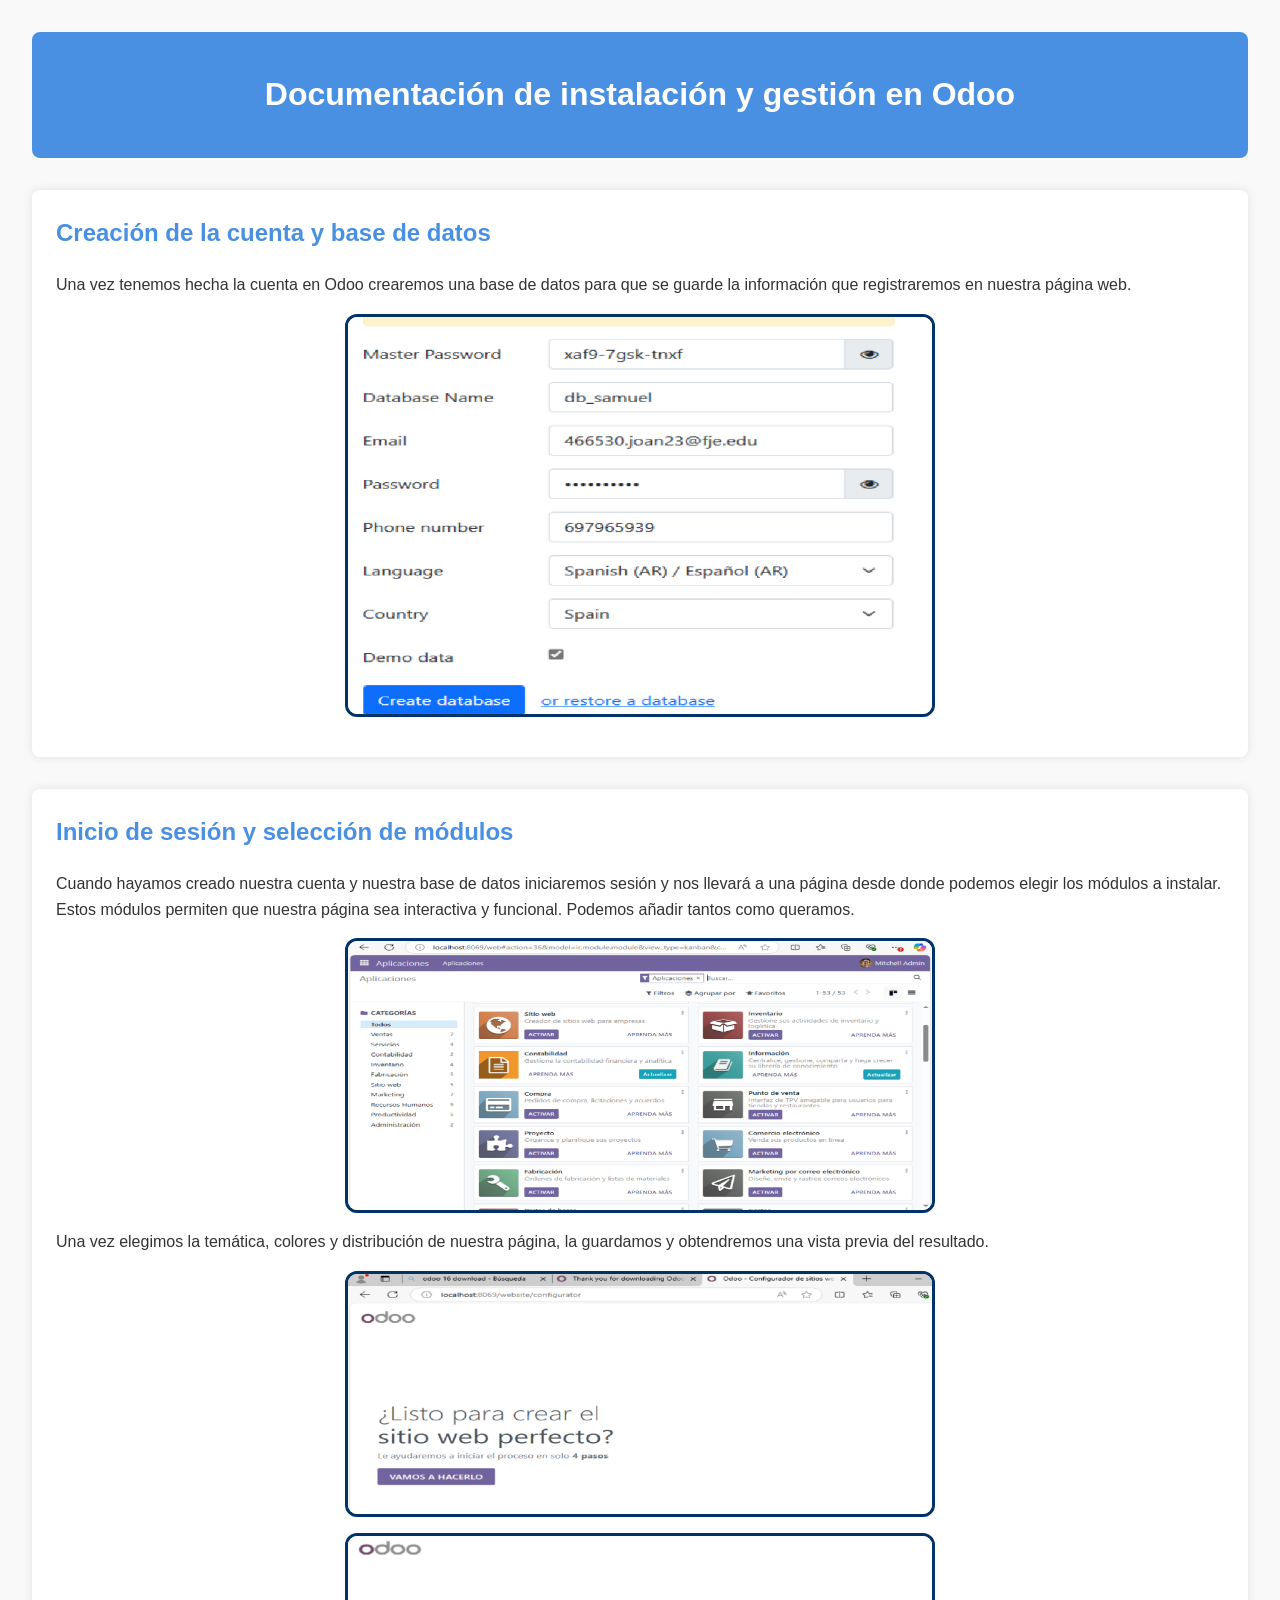
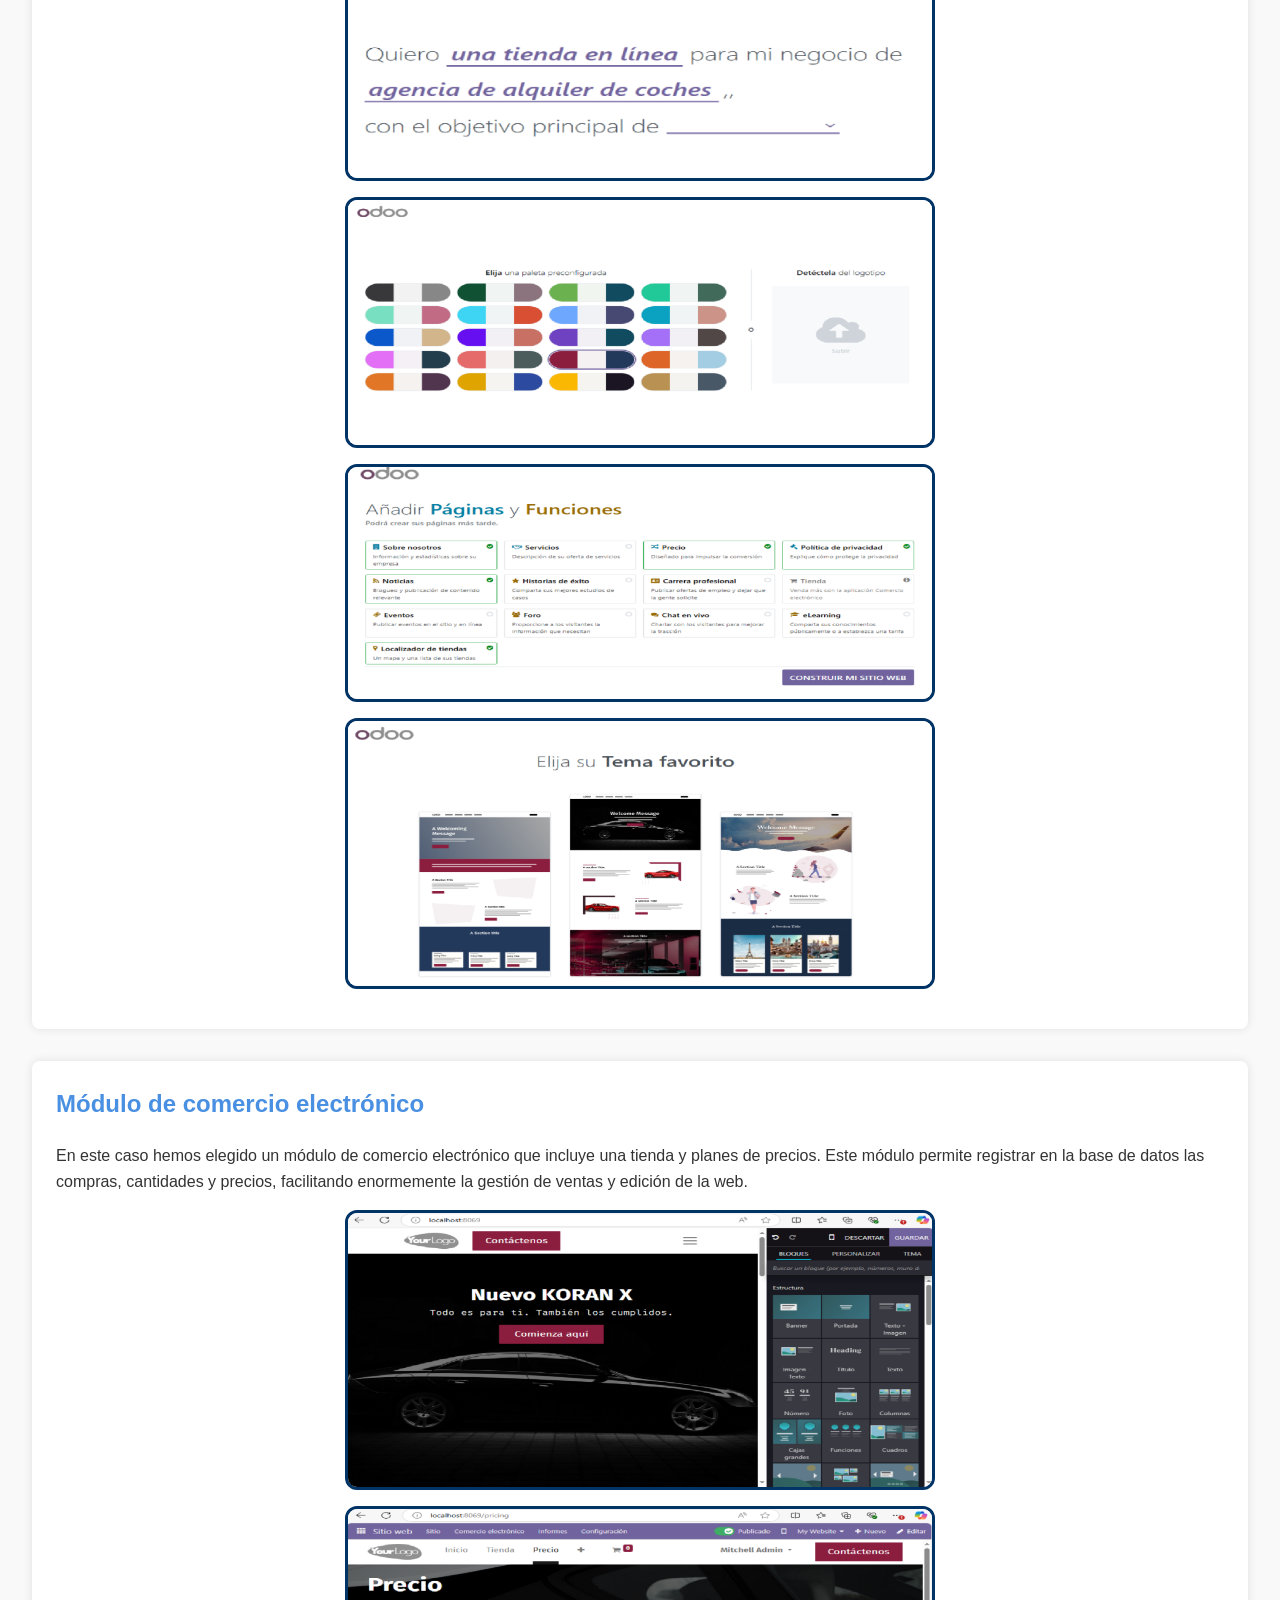
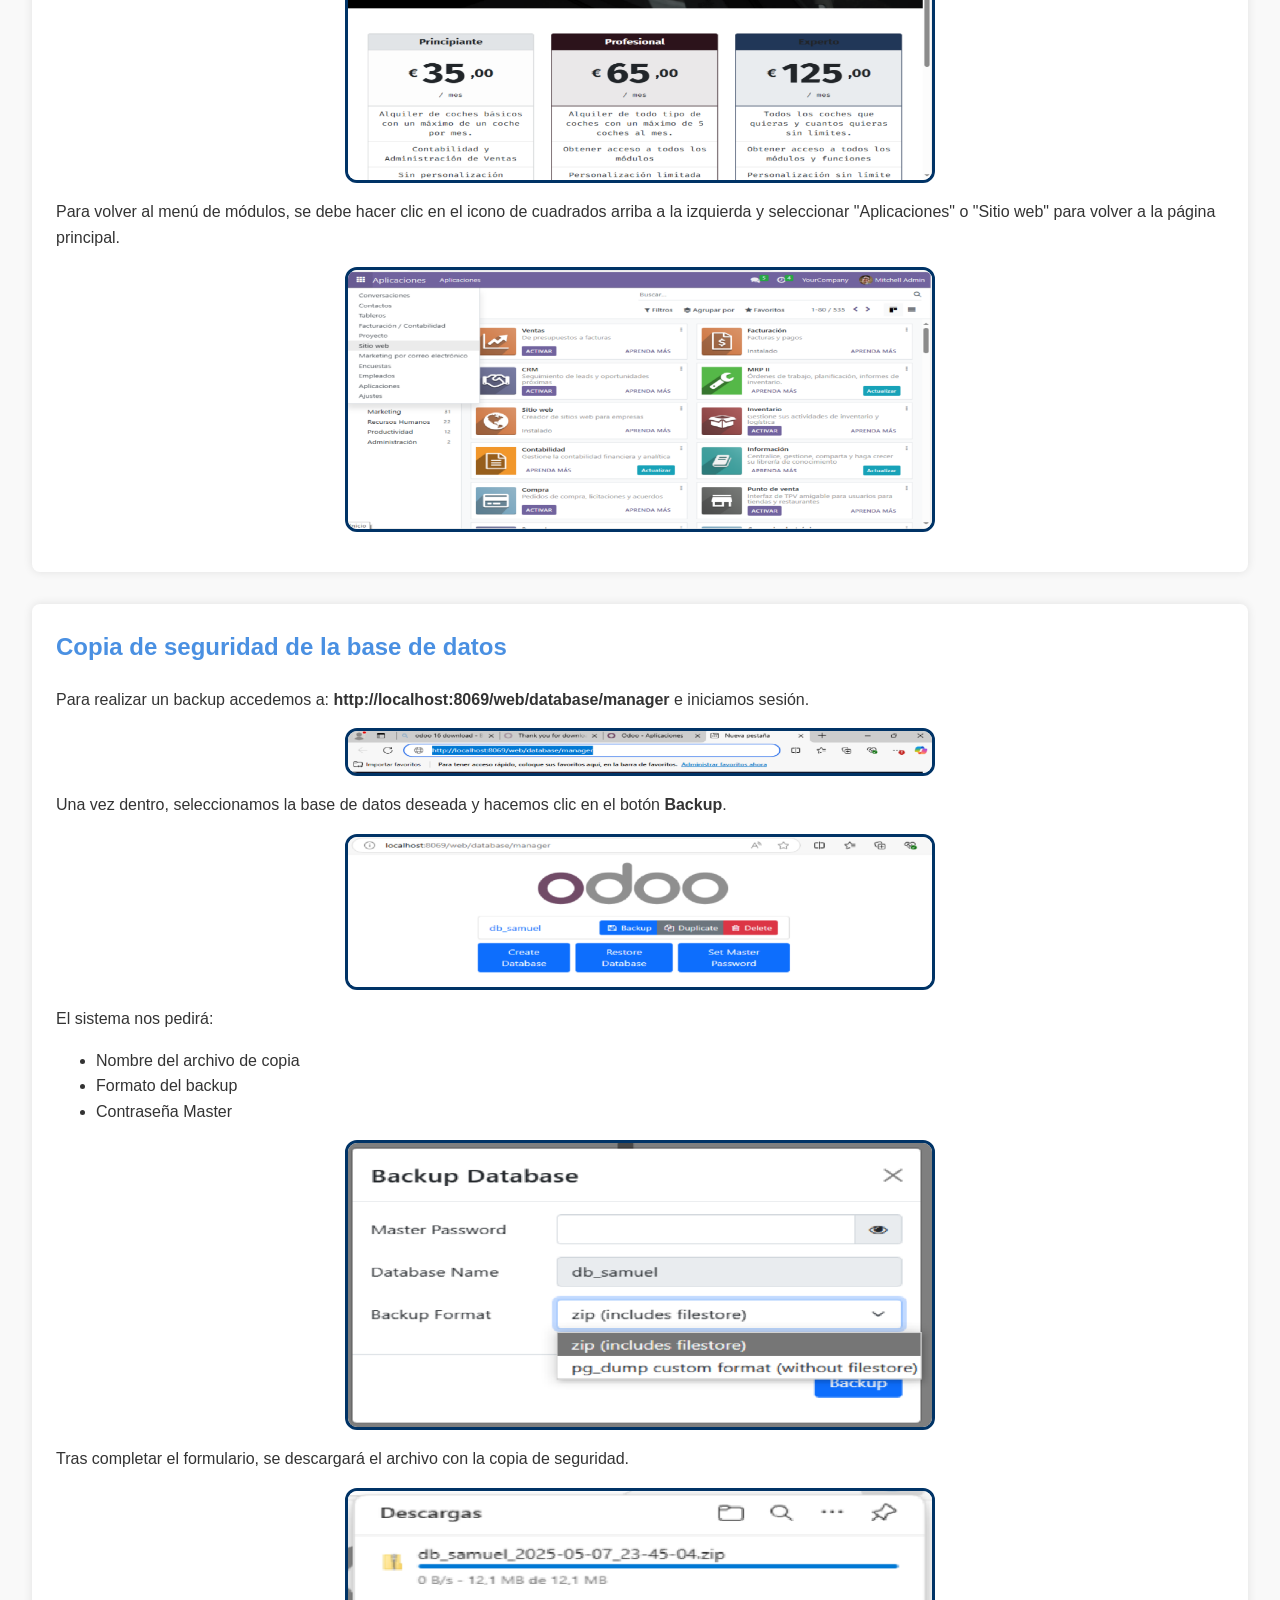
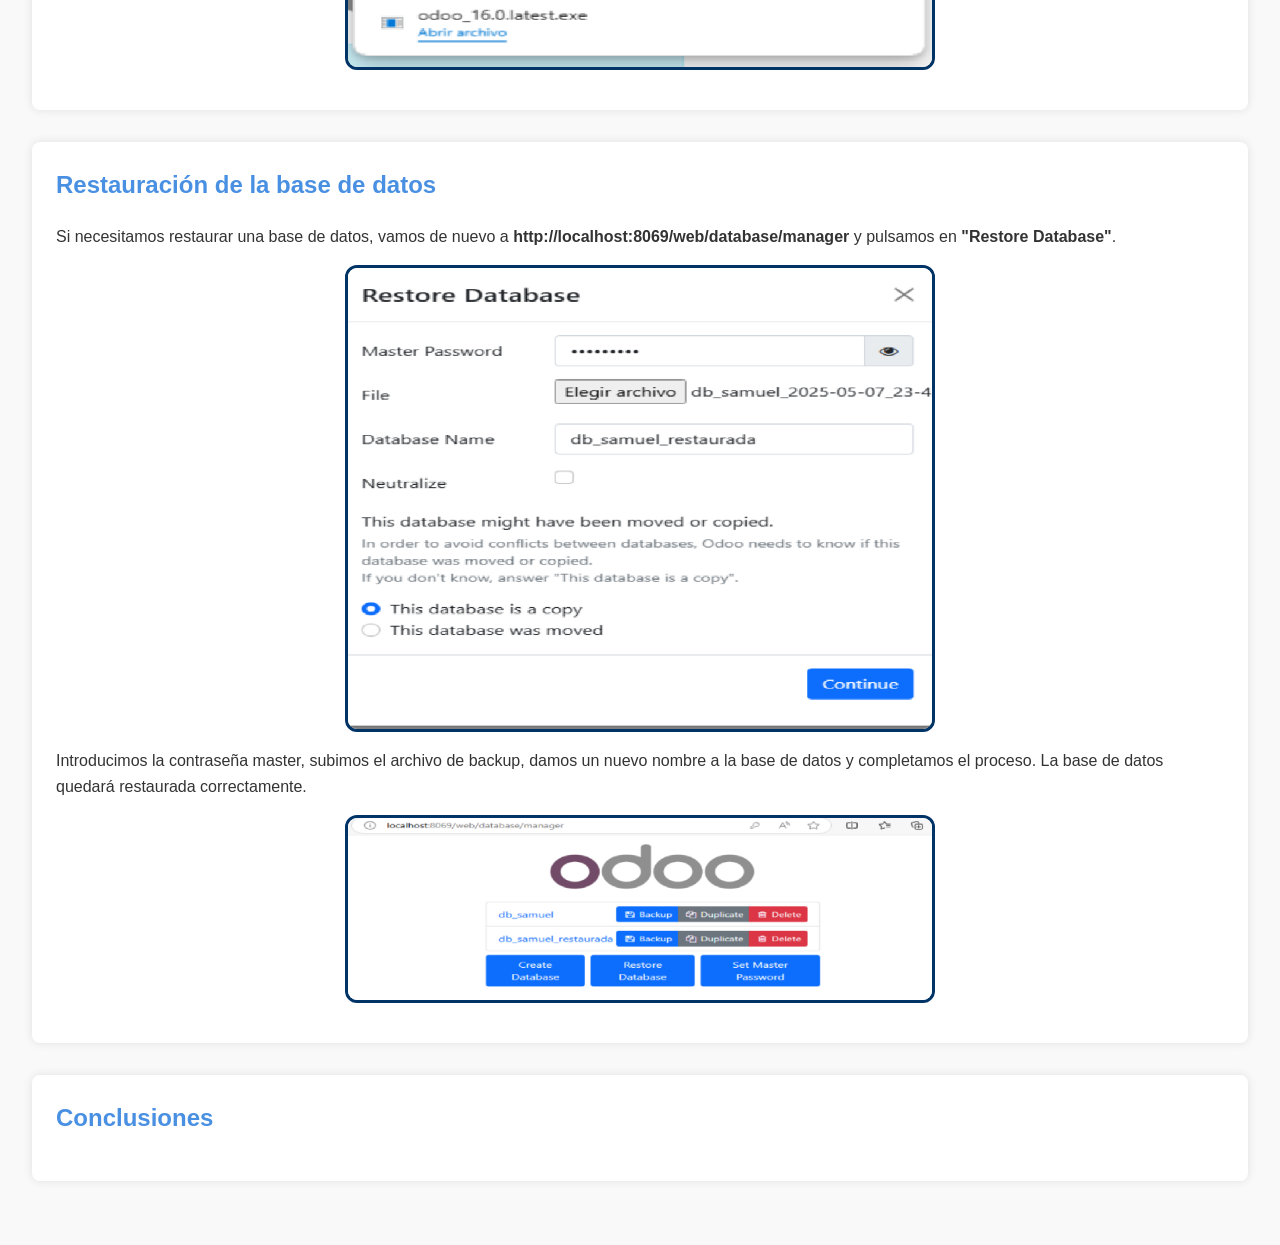
==== index.html @ db7dad61 "bien estructurado" ====
<!DOCTYPE html>
<html lang="es">
<head>
  <meta charset="UTF-8">
  <meta name="viewport" content="width=device-width, initial-scale=1.0">
  <title>Documentación Odoo</title>
  <link rel="stylesheet" href="./css/style.css">
</head>
<body>

  <header>
    <h1>Documentación de instalación y gestión en Odoo</h1>
  </header>

  <section>
    <h2>Creación de la cuenta y base de datos</h2>
    <p>
      Una vez tenemos hecha la cuenta en Odoo crearemos una base de datos para que se guarde la información que registraremos en nuestra página web.
    </p>    
    <img src="./img/creacionBBDD.png" alt="Creación de la Base de Datos">
  </section>

  <section>
    <h2>Inicio de sesión y selección de módulos</h2>
    <p>
      Cuando hayamos creado nuestra cuenta y nuestra base de datos iniciaremos sesión y nos llevará a una página desde donde podemos elegir los módulos a instalar. Estos módulos permiten que nuestra página sea interactiva y funcional. Podemos añadir tantos como queramos.
      <img src="./img/modulos.png" alt="Modulos">
    </p>    
    <p>
      Una vez elegimos la temática, colores y distribución de nuestra página, la guardamos y obtendremos una vista previa del resultado. 
    </p>
    <img src="./img/1creacion.png" alt="Temática">    <img src="./img/2creacion.png" alt="Temática">    <img src="./img/3creacion.png" alt="Temática">    <img src="./img/4creacion.png" alt="Temática">    <img src="./img/5creacion.png" alt="Temática">
  </section>

  <section>
    <h2>Módulo de comercio electrónico</h2>
    <p>
      En este caso hemos elegido un módulo de comercio electrónico que incluye una tienda y planes de precios. Este módulo permite registrar en la base de datos las compras, cantidades y precios, facilitando enormemente la gestión de ventas y edición de la web.
    </p>
    <img src="./img/modulo1.png" alt="Modulo">    <img src="./img/modulo2.png" alt="Modulo">
    <p>
      Para volver al menú de módulos, se debe hacer clic en el icono de cuadrados arriba a la izquierda y seleccionar "Aplicaciones" o "Sitio web" para volver a la página principal.
    </p>
    <img src="./img/menu.png" alt="Menú">

  </section>

  <section>
    <h2>Copia de seguridad de la base de datos</h2>
    <p>
      Para realizar un backup accedemos a: <strong>http://localhost:8069/web/database/manager</strong> e iniciamos sesión.
    </p>
    <img src="./img/URL.png" alt="URL">
    <p>
      Una vez dentro, seleccionamos la base de datos deseada y hacemos clic en el botón <strong>Backup</strong>. 
    </p>
    <img src="./img/backup.png" alt="Back Up">
    <p>
      El sistema nos pedirá:
    </p>
    
    <ul>
      <li>Nombre del archivo de copia</li>
      <li>Formato del backup</li>
      <li>Contraseña Master</li>
    </ul>
    <img src="./img/OpcionesBack.png" alt="Back Up">
    <p>
      Tras completar el formulario, se descargará el archivo con la copia de seguridad.
    </p>
    <img src="./img/descarga.png" alt="Descarga Zip">

  </section>

  <section>
    <h2>Restauración de la base de datos</h2>
    <p>
      Si necesitamos restaurar una base de datos, vamos de nuevo a <strong>http://localhost:8069/web/database/manager</strong> y pulsamos en <strong>"Restore Database"</strong>.
    </p>
    <img src="./img/restaurar.png" alt="Restaurar Base de Datos">
    <p>
      Introducimos la contraseña master, subimos el archivo de backup, damos un nuevo nombre a la base de datos y completamos el proceso. La base de datos quedará restaurada correctamente.
    </p>
    <img src="./img/resturacion.png" alt="Base de Datos Hecha">
  </section>
  <section>
    <h2>Conclusiones</h2>
    <p>
      
    </p>
  </section>
</body>
</html>
---- css/style.css ----
body {
      font-family: Arial, sans-serif;
      margin: 0;
      padding: 2rem;
      line-height: 1.6;
      background-color: #f9f9f9;
      color: #333;
    }

    header {
      background-color: #4A90E2;
      color: white;
      padding: 1rem;
      text-align: center;
      border-radius: 0.5rem;
      margin-bottom: 2rem;
    }

    section {
      background-color: white;
      padding: 1.5rem;
      border-radius: 0.5rem;
      margin-bottom: 2rem;
      box-shadow: 0 0 10px rgba(0,0,0,0.1);
    }

    h2 {
      color: #4A90E2;
      margin-top: 0;
    }

    p {
      margin-bottom: 1rem;
    }
    img {
      max-width: 50%;
      height: auto;
      border-radius: 12px;
      border: 3px solid #003366; /* azul marino */
      display: block;
      margin: 1rem auto;
    }
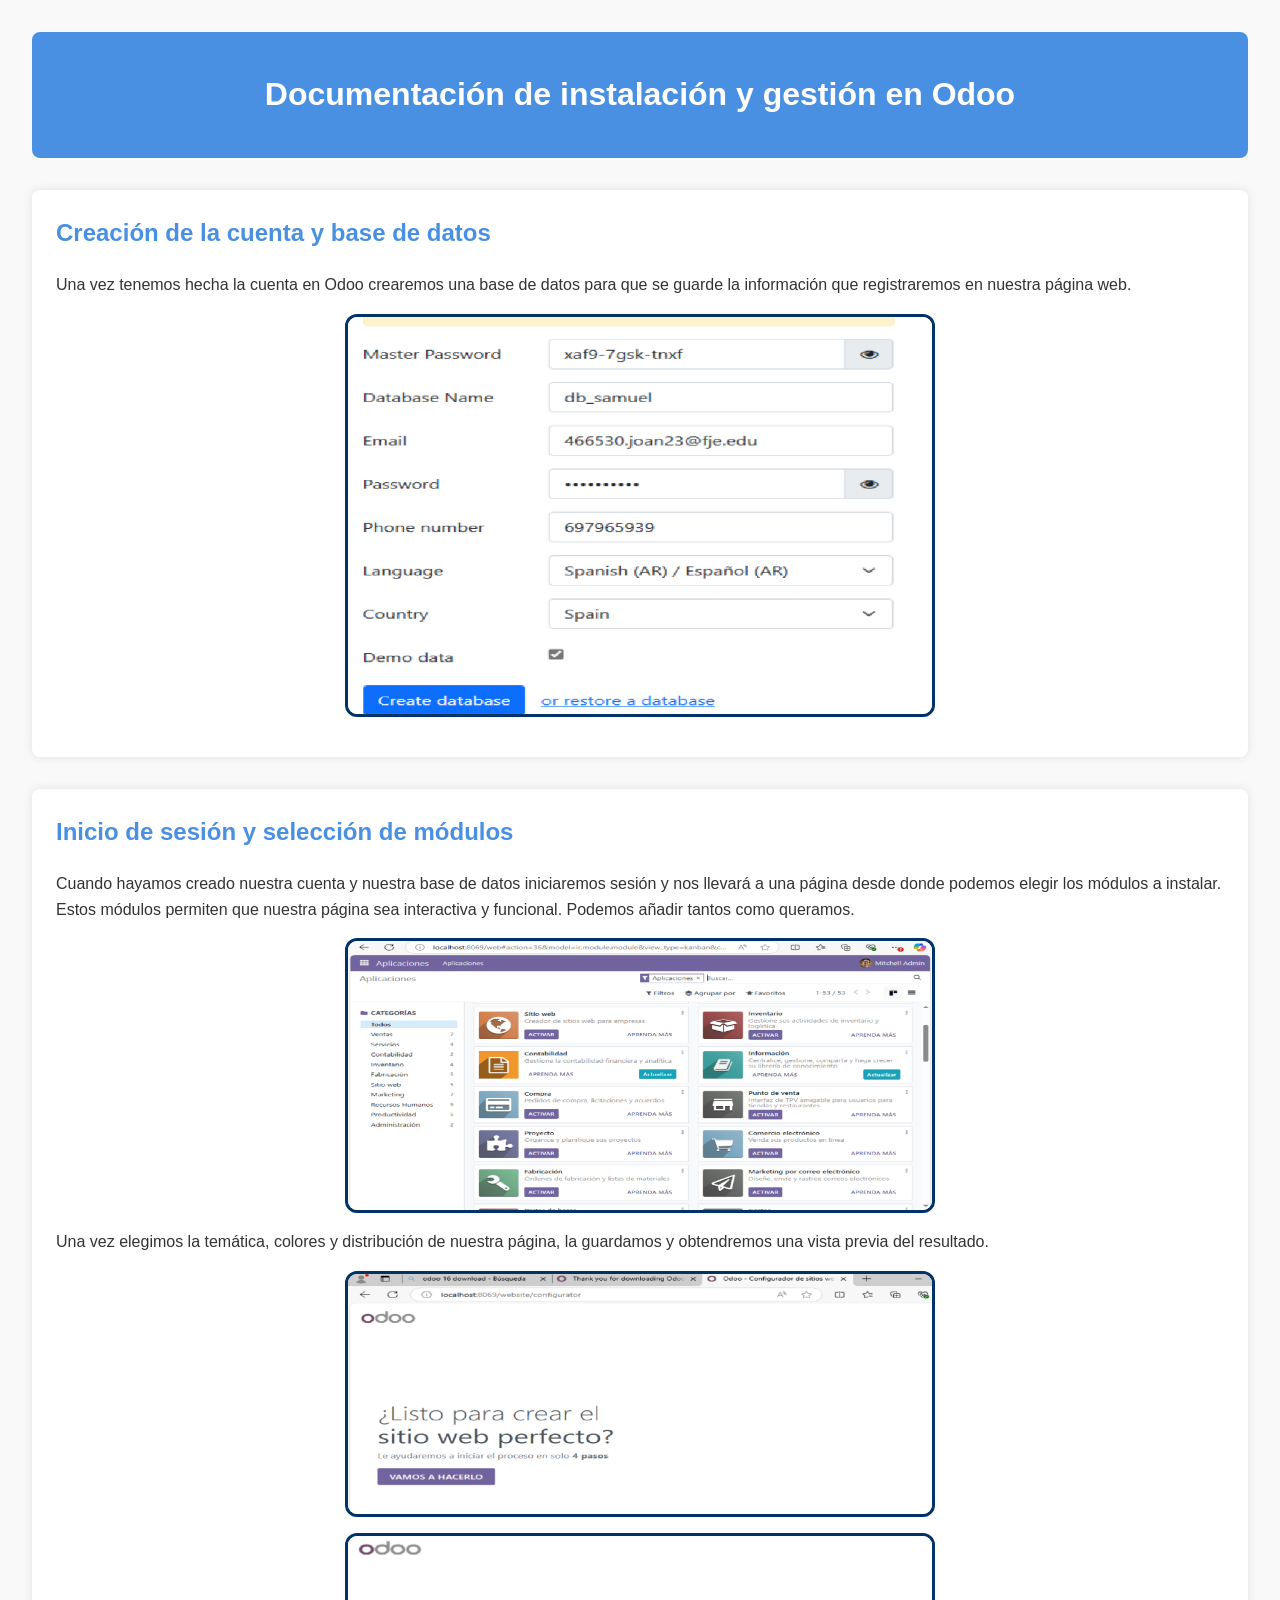
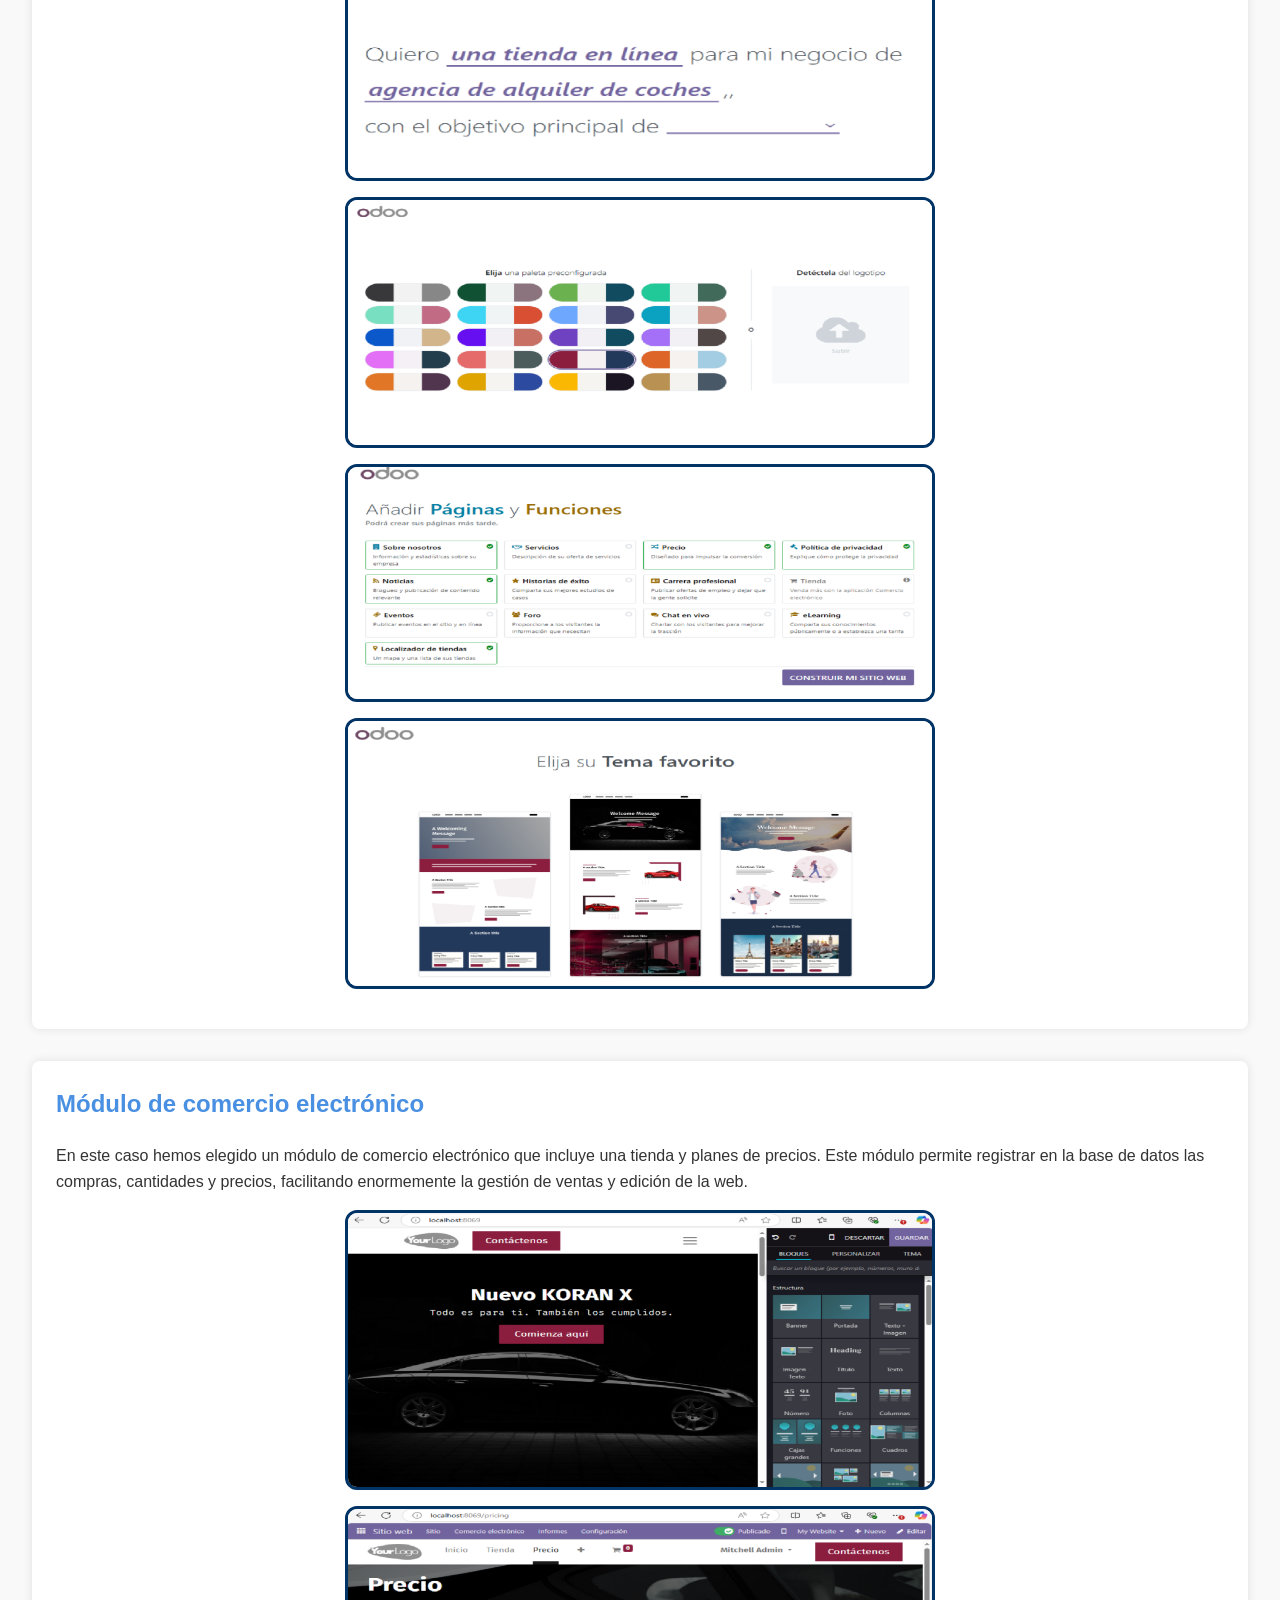
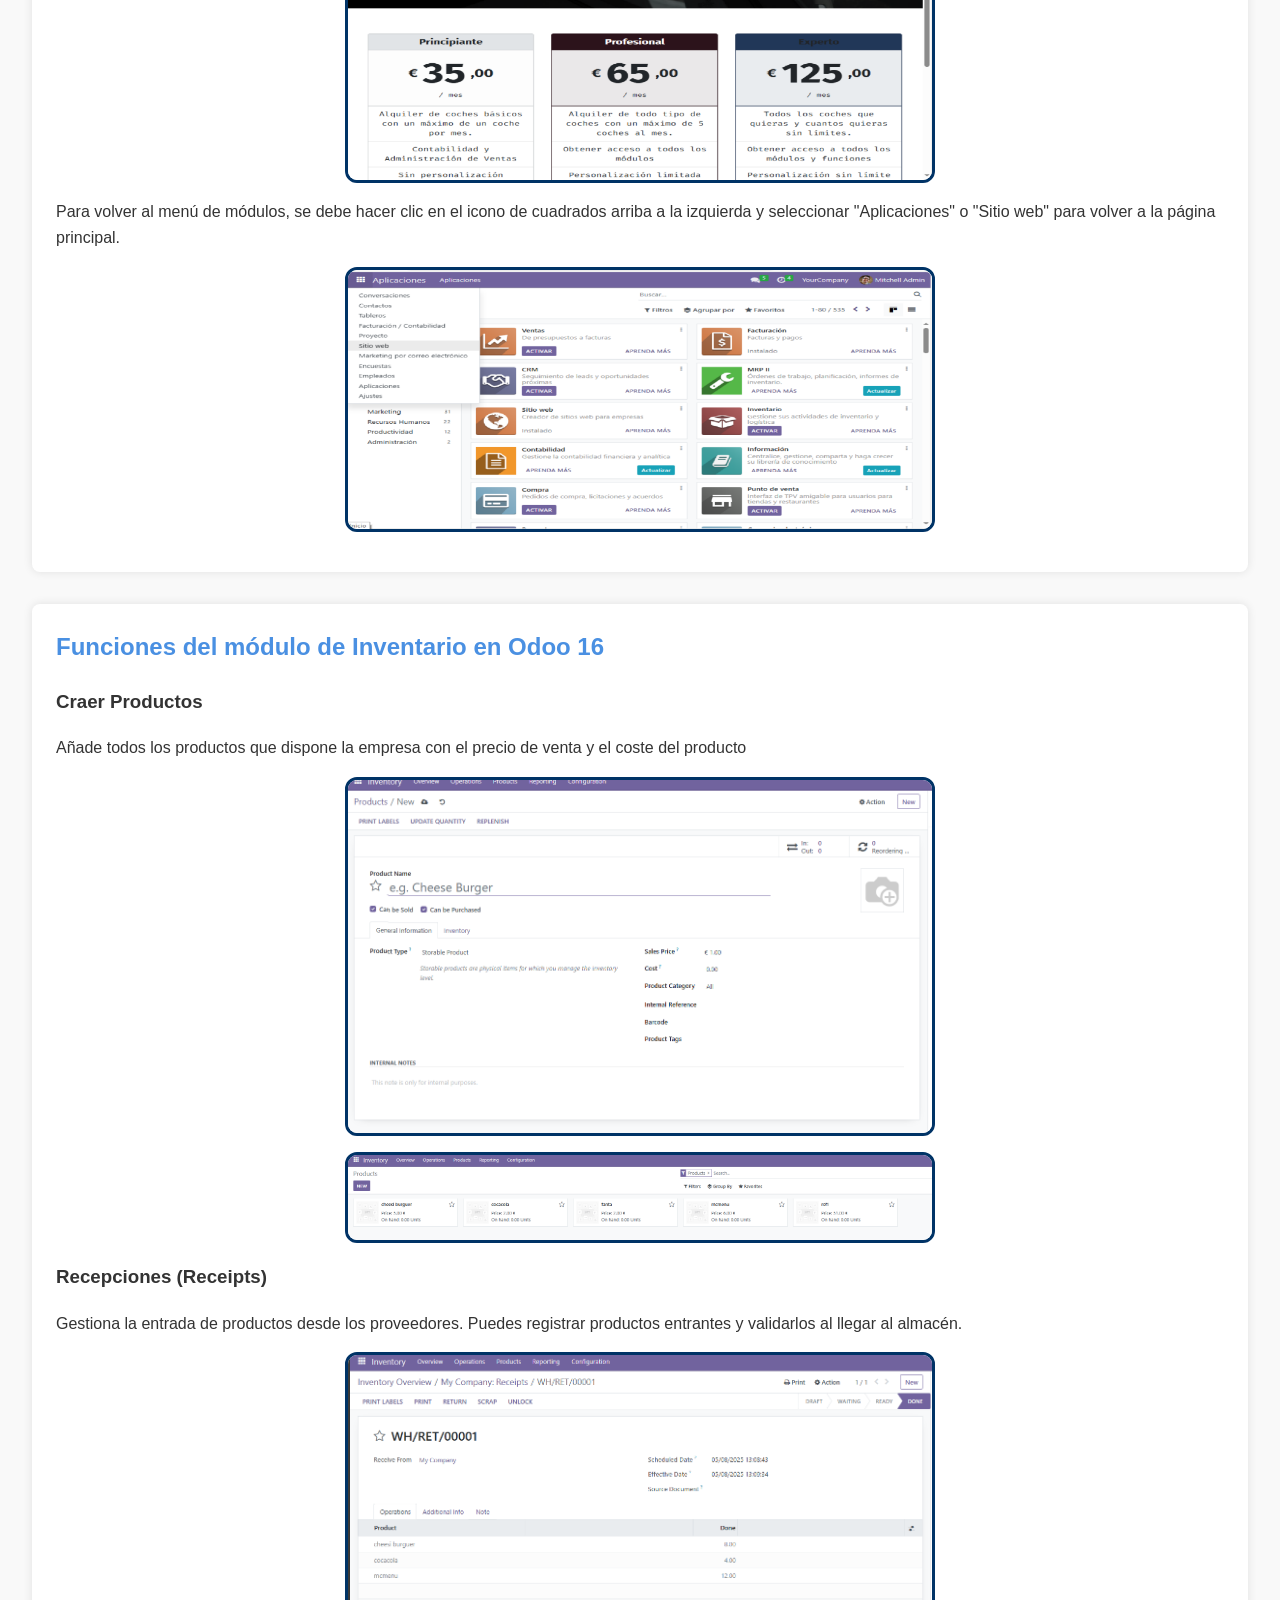
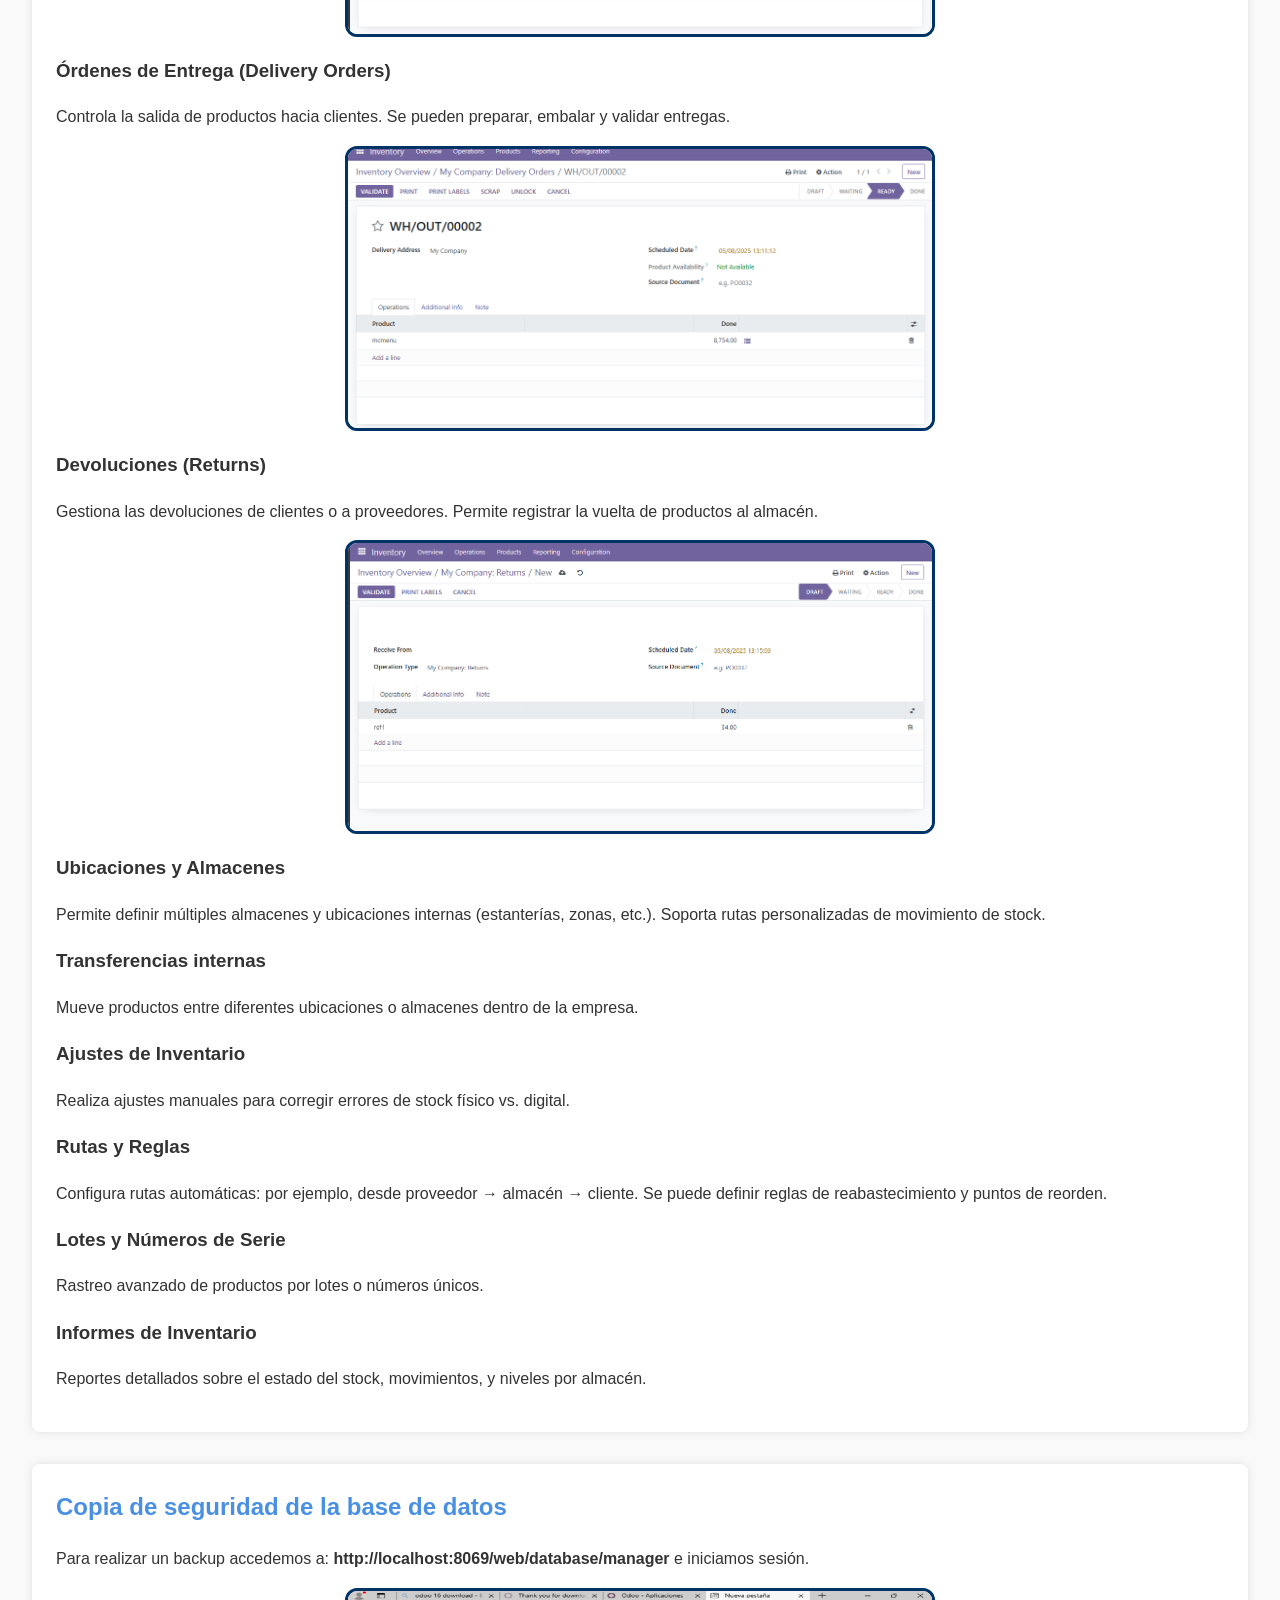
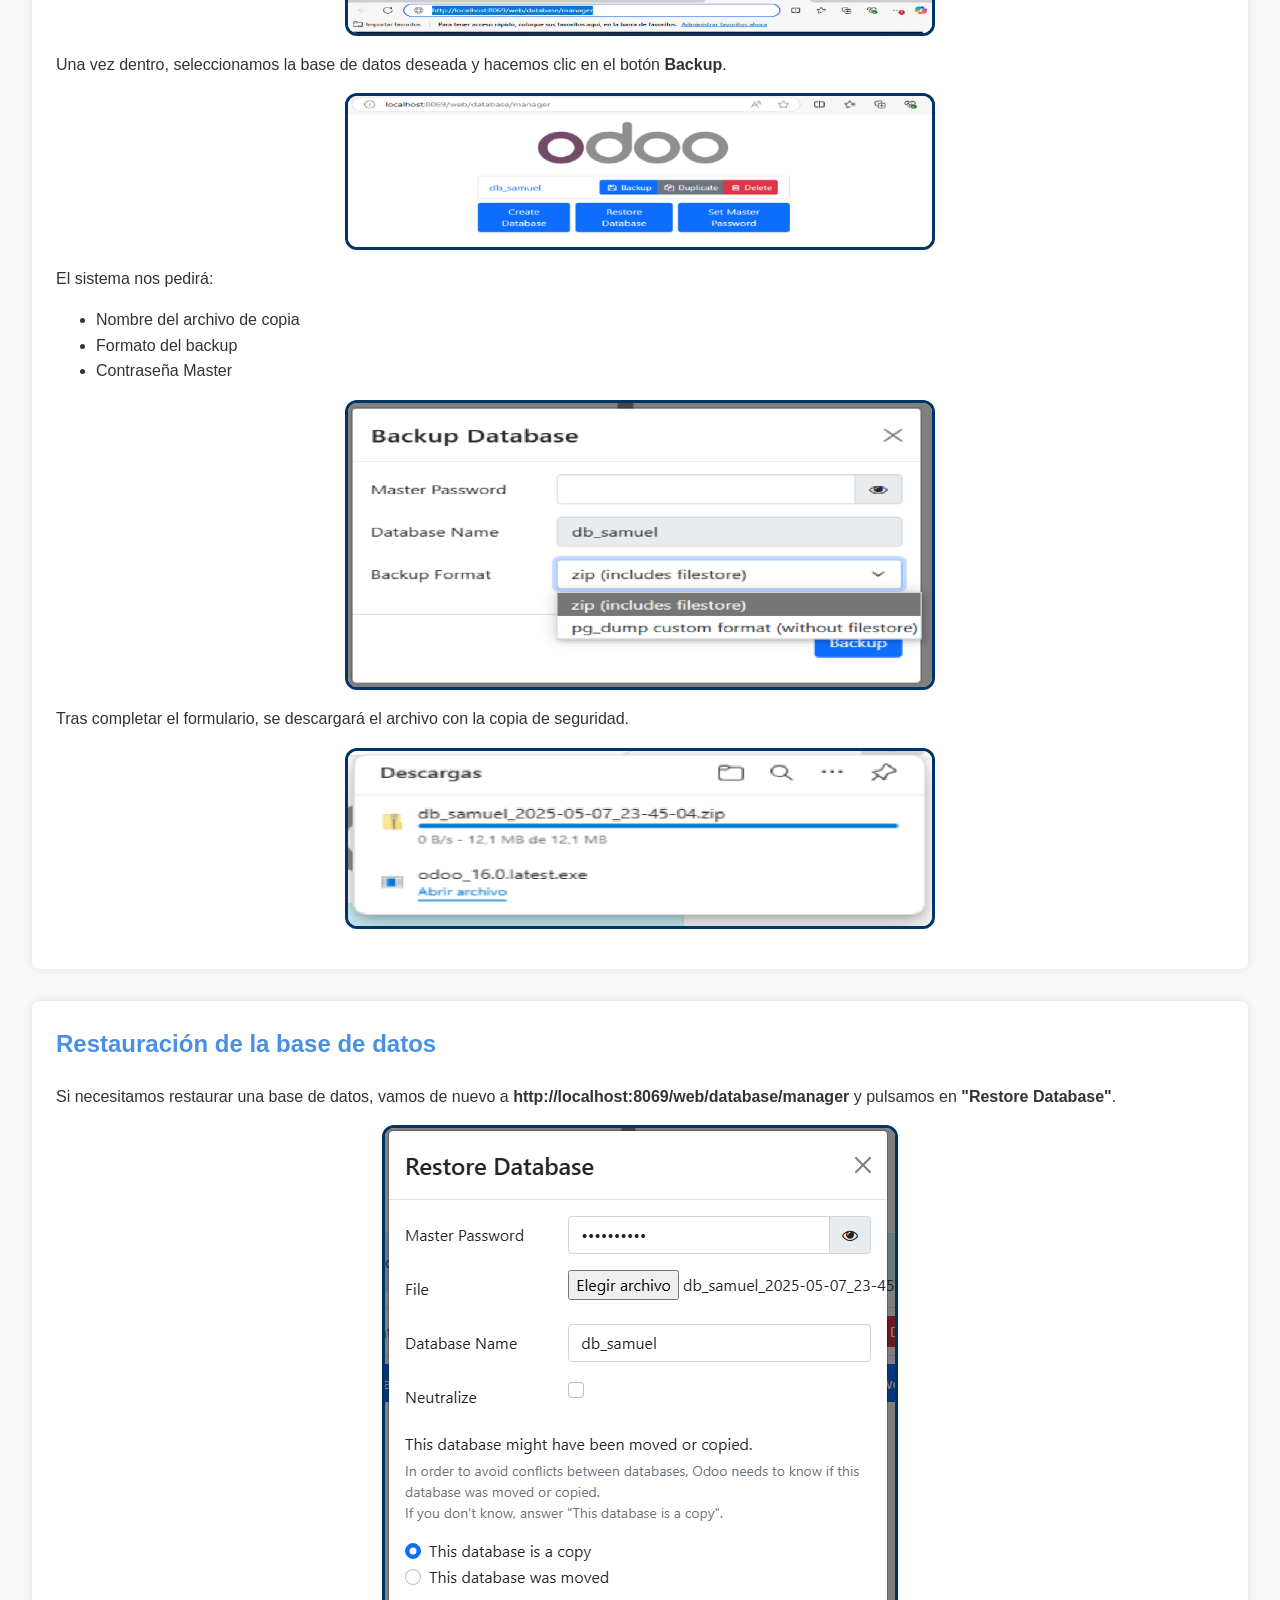
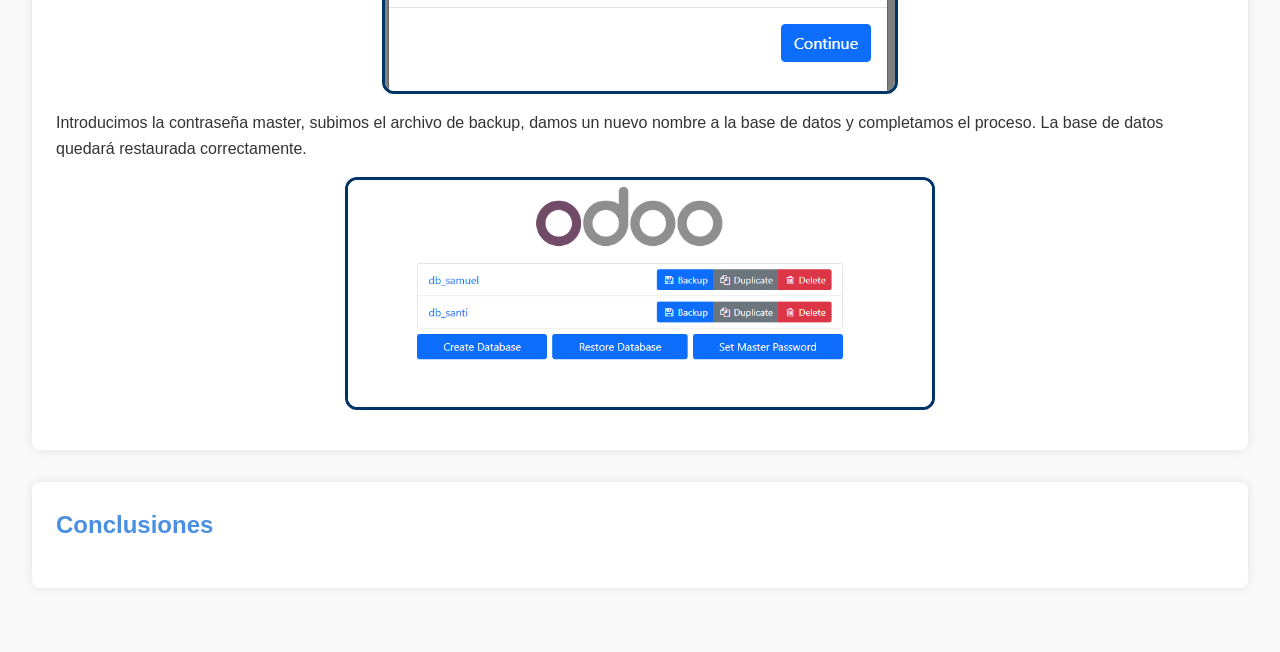
==== commit fbc1a0e9: "partes juntas" ====
--- a/index.html
+++ b/index.html
@@ -47,6 +47,48 @@
   </section>
 
   <section>
+    <h2>Funciones del módulo de Inventario en Odoo 16</h2>
+
+
+    <h3>Craer Productos</h3>
+    <p>Añade todos los productos que dispone la empresa con el precio de venta y el coste del producto</p>
+    <img src="./img/productos crear.png" alt="Recepciones en Odoo">
+    <img src="./img/productos.png" alt="Recepciones en Odoo">
+
+  
+    <h3>Recepciones (Receipts)</h3>
+    <p>Gestiona la entrada de productos desde los proveedores. Puedes registrar productos entrantes y validarlos al llegar al almacén.</p>
+    <img src="./img/receips.png" alt="Recepciones en Odoo">
+
+    <h3>Órdenes de Entrega (Delivery Orders)</h3>
+    <p>Controla la salida de productos hacia clientes. Se pueden preparar, embalar y validar entregas.</p>
+    <img src="./img/delivery orders.png" alt="Órdenes de Entrega en Odoo">
+
+    <h3>Devoluciones (Returns)</h3>
+    <p>Gestiona las devoluciones de clientes o a proveedores. Permite registrar la vuelta de productos al almacén.</p>
+    <img src="./img/returns.png" alt="Devoluciones en Odoo">
+
+    <h3>Ubicaciones y Almacenes</h3>
+    <p>Permite definir múltiples almacenes y ubicaciones internas (estanterías, zonas, etc.). Soporta rutas personalizadas de movimiento de stock.</p>
+
+    <h3>Transferencias internas</h3>
+    <p>Mueve productos entre diferentes ubicaciones o almacenes dentro de la empresa.</p>
+
+    <h3>Ajustes de Inventario</h3>
+    <p>Realiza ajustes manuales para corregir errores de stock físico vs. digital.</p>
+
+    <h3>Rutas y Reglas</h3>
+    <p>Configura rutas automáticas: por ejemplo, desde proveedor → almacén → cliente. Se puede definir reglas de reabastecimiento y puntos de reorden.</p>
+
+    <h3>Lotes y Números de Serie</h3>
+    <p>Rastreo avanzado de productos por lotes o números únicos.</p>
+
+    <h3>Informes de Inventario</h3>
+    <p>Reportes detallados sobre el estado del stock, movimientos, y niveles por almacén.</p>
+  </section>
+
+
+  <section>
     <h2>Copia de seguridad de la base de datos</h2>
     <p>
       Para realizar un backup accedemos a: <strong>http://localhost:8069/web/database/manager</strong> e iniciamos sesión.
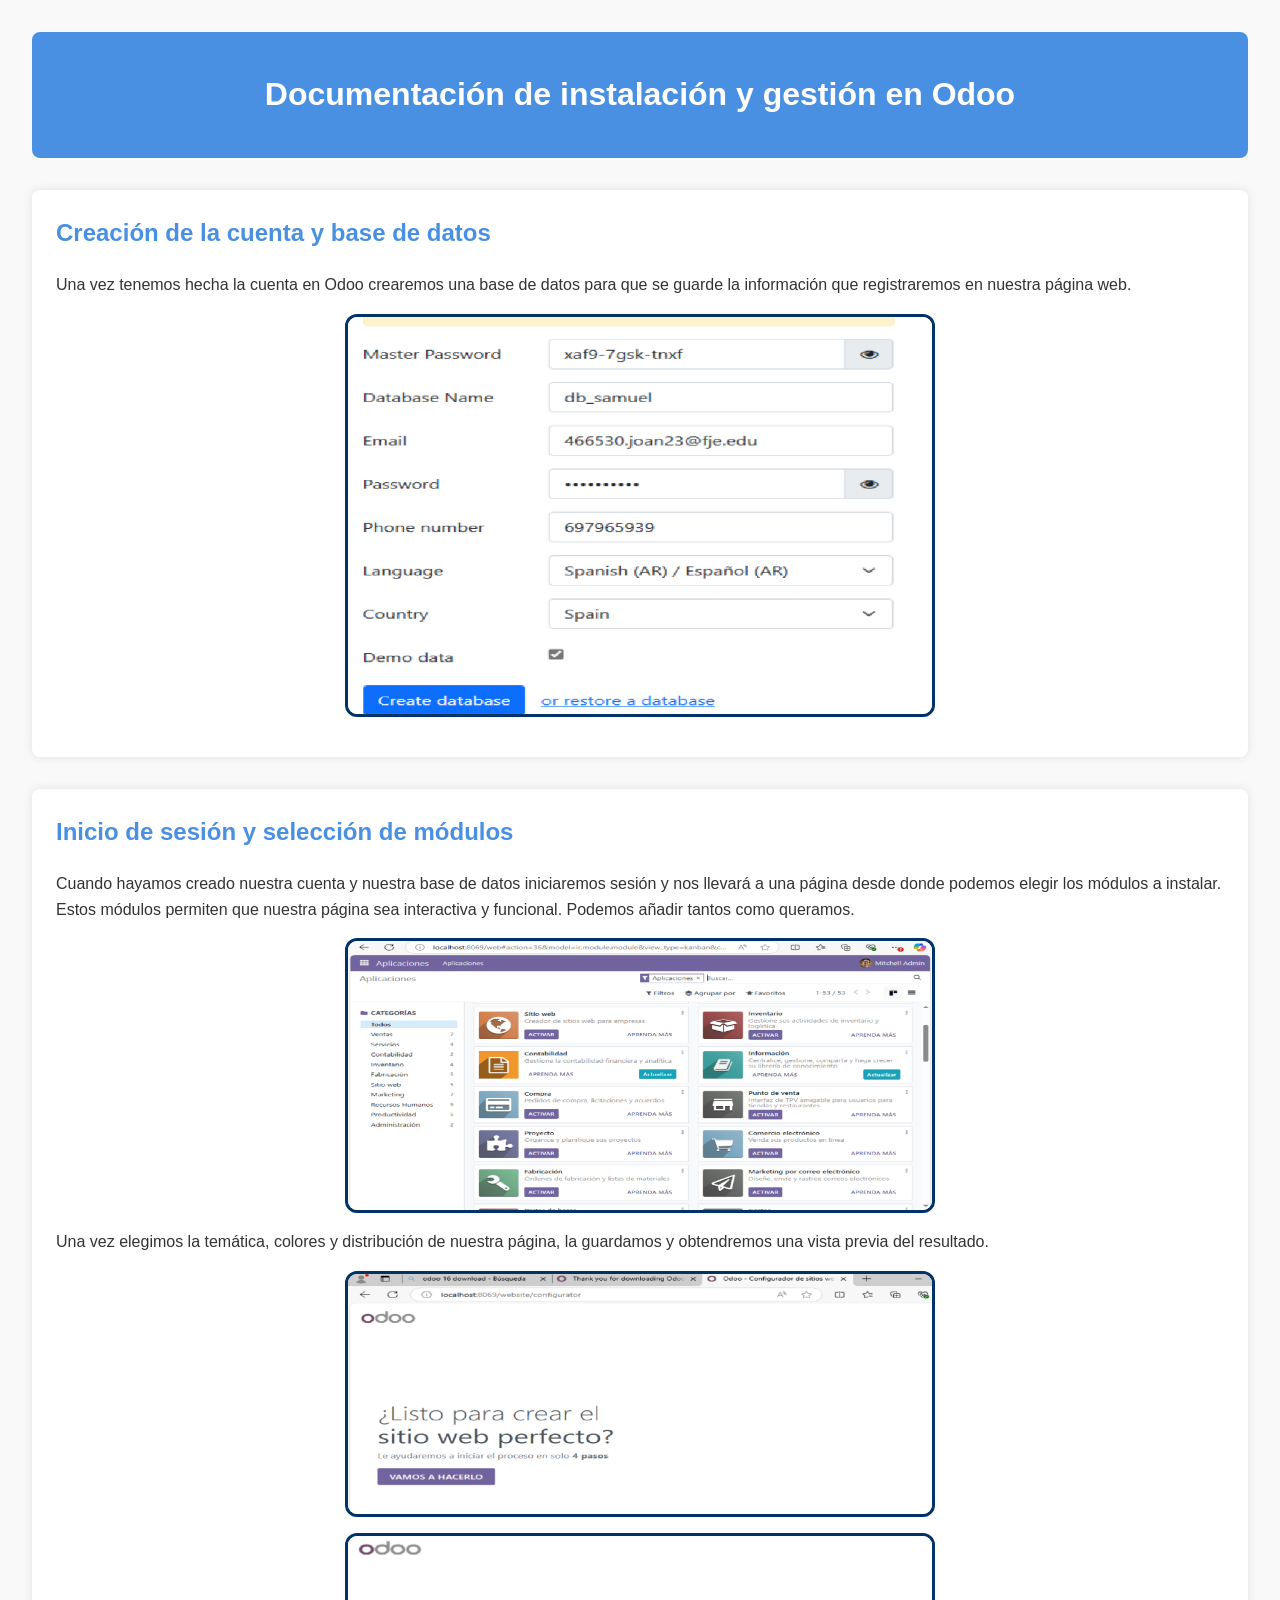
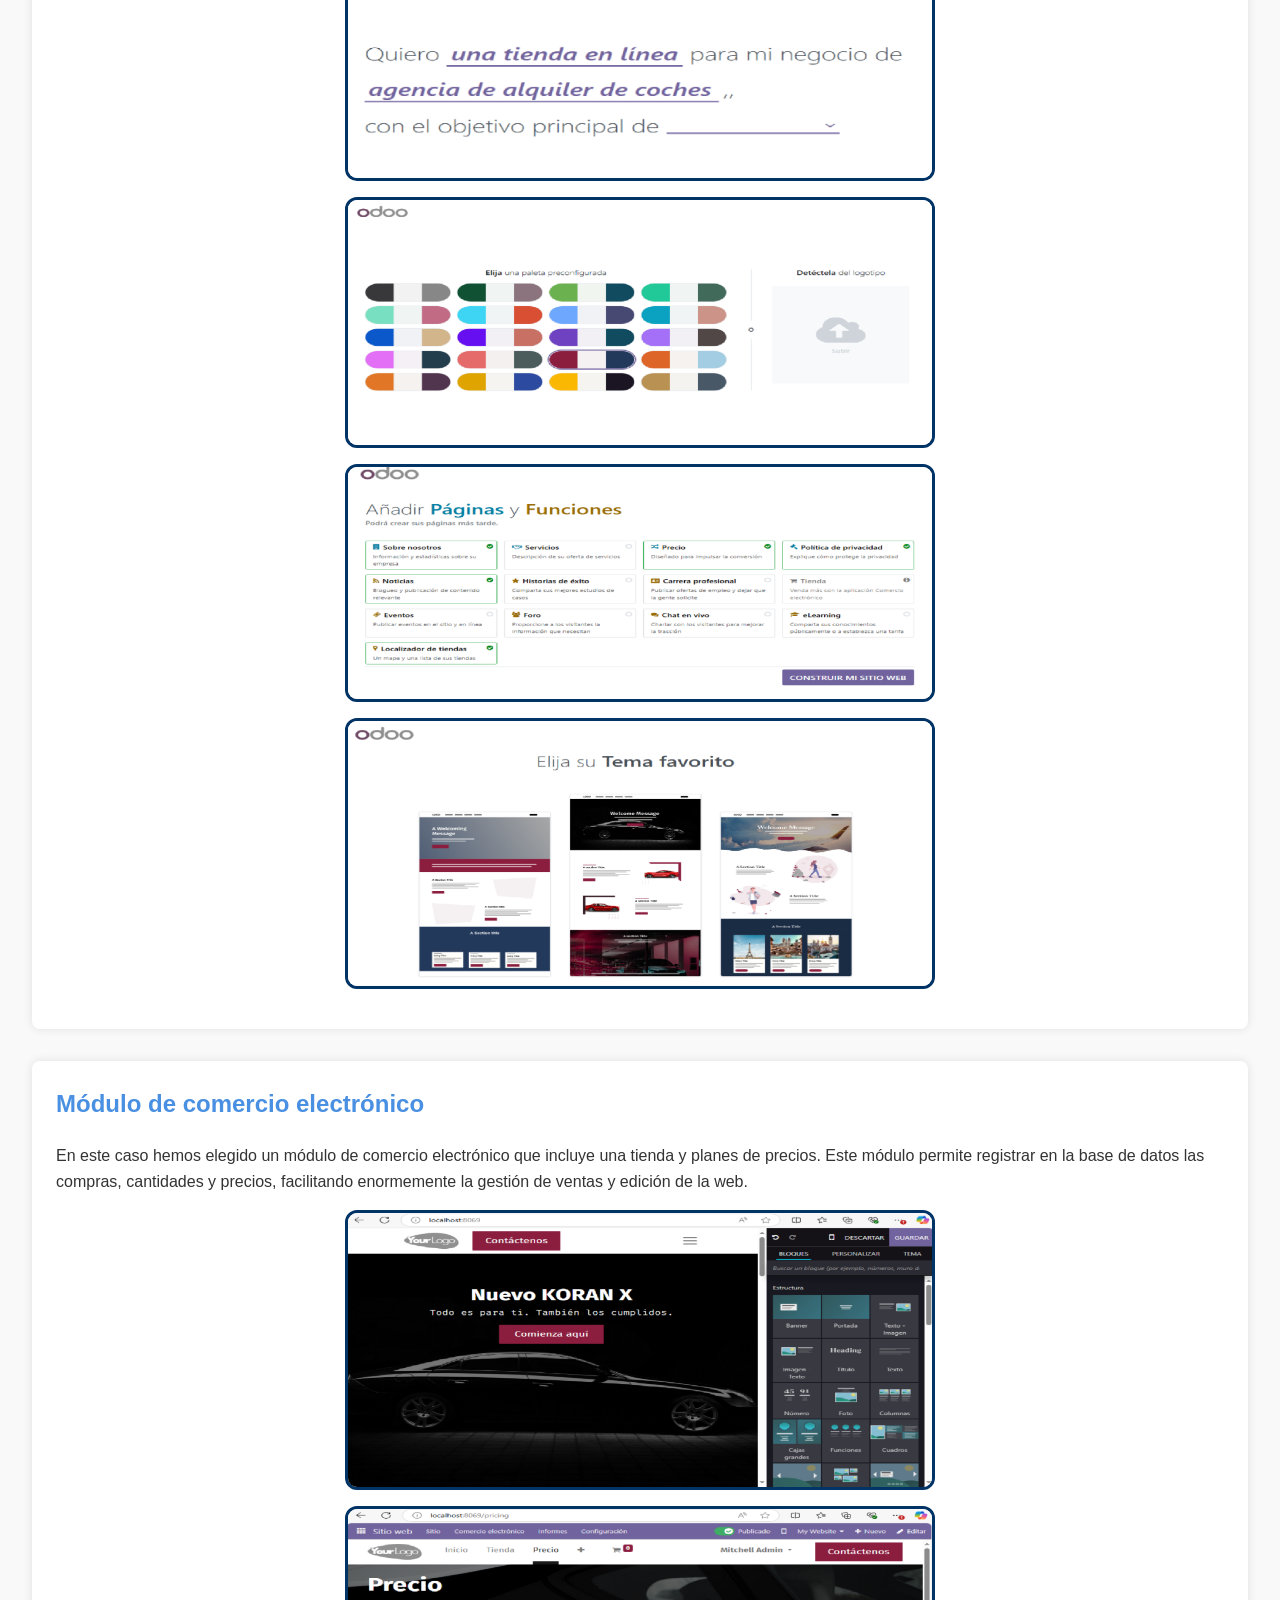
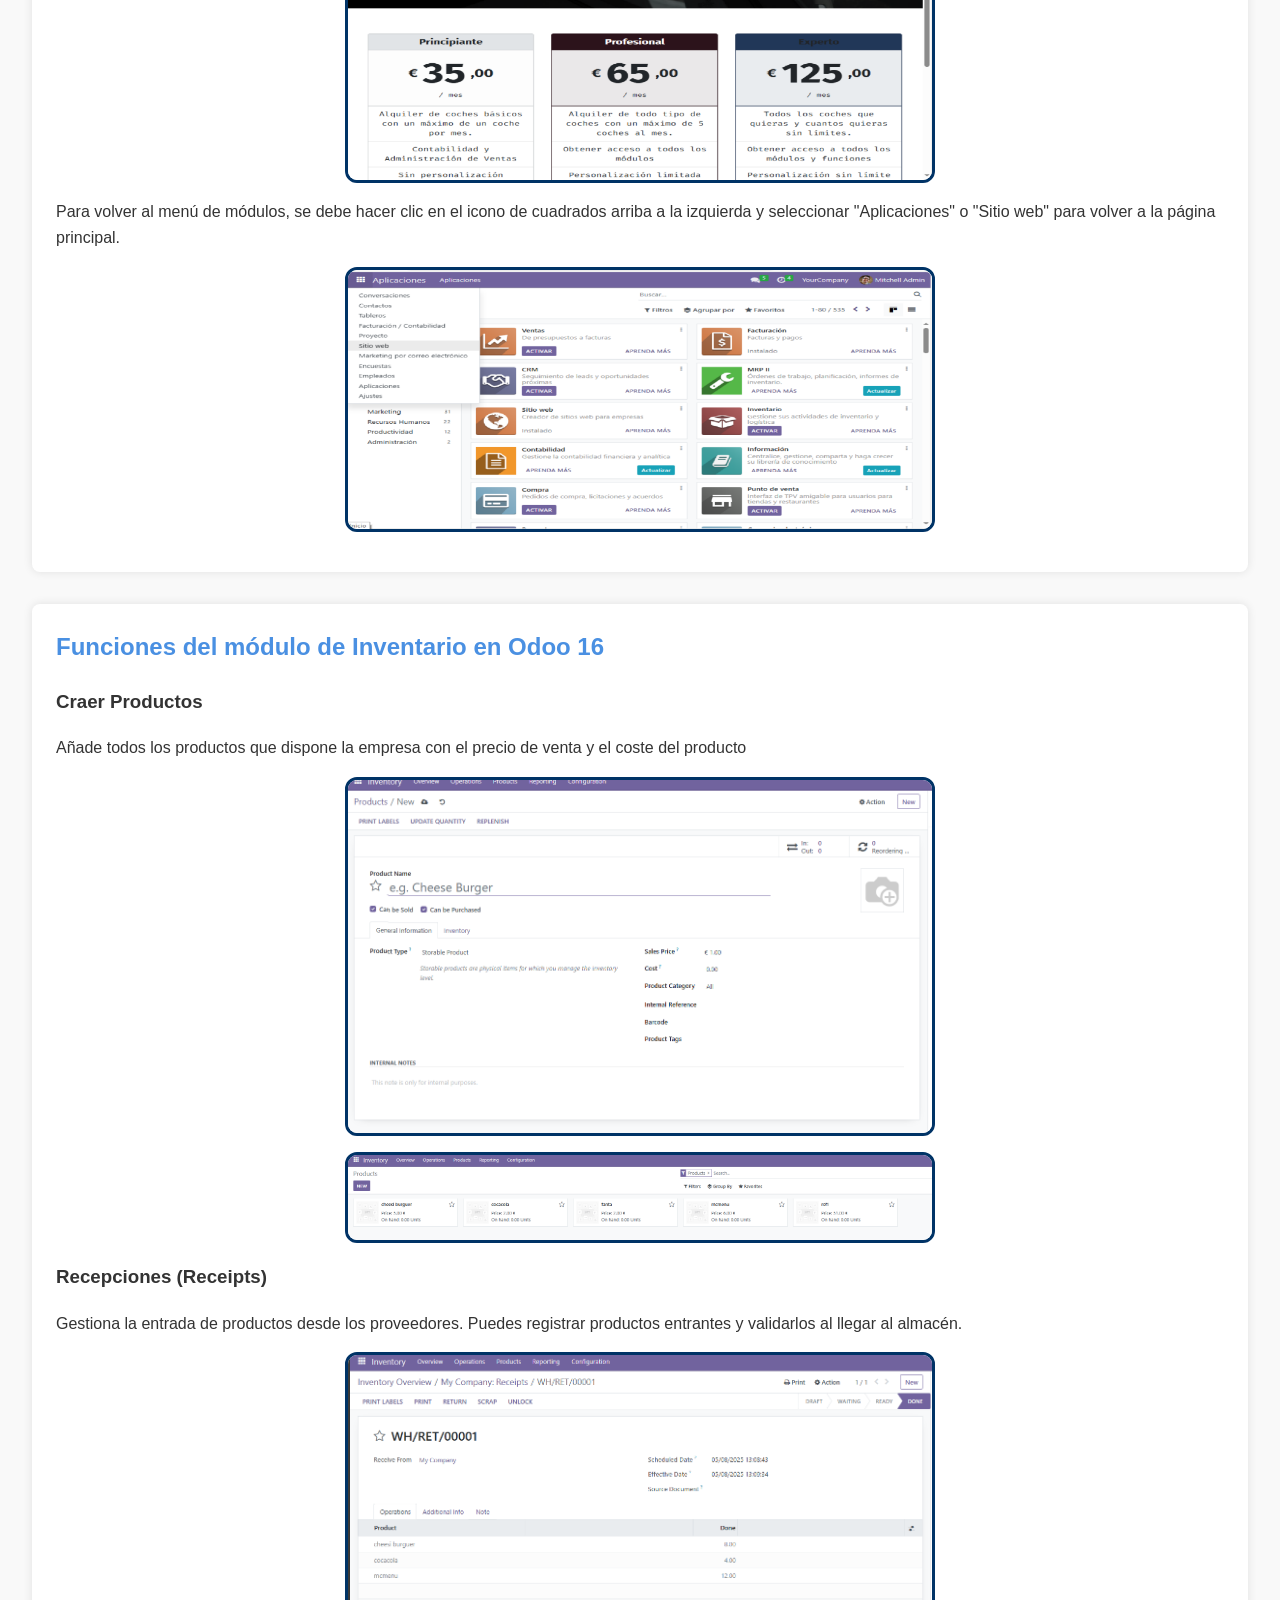
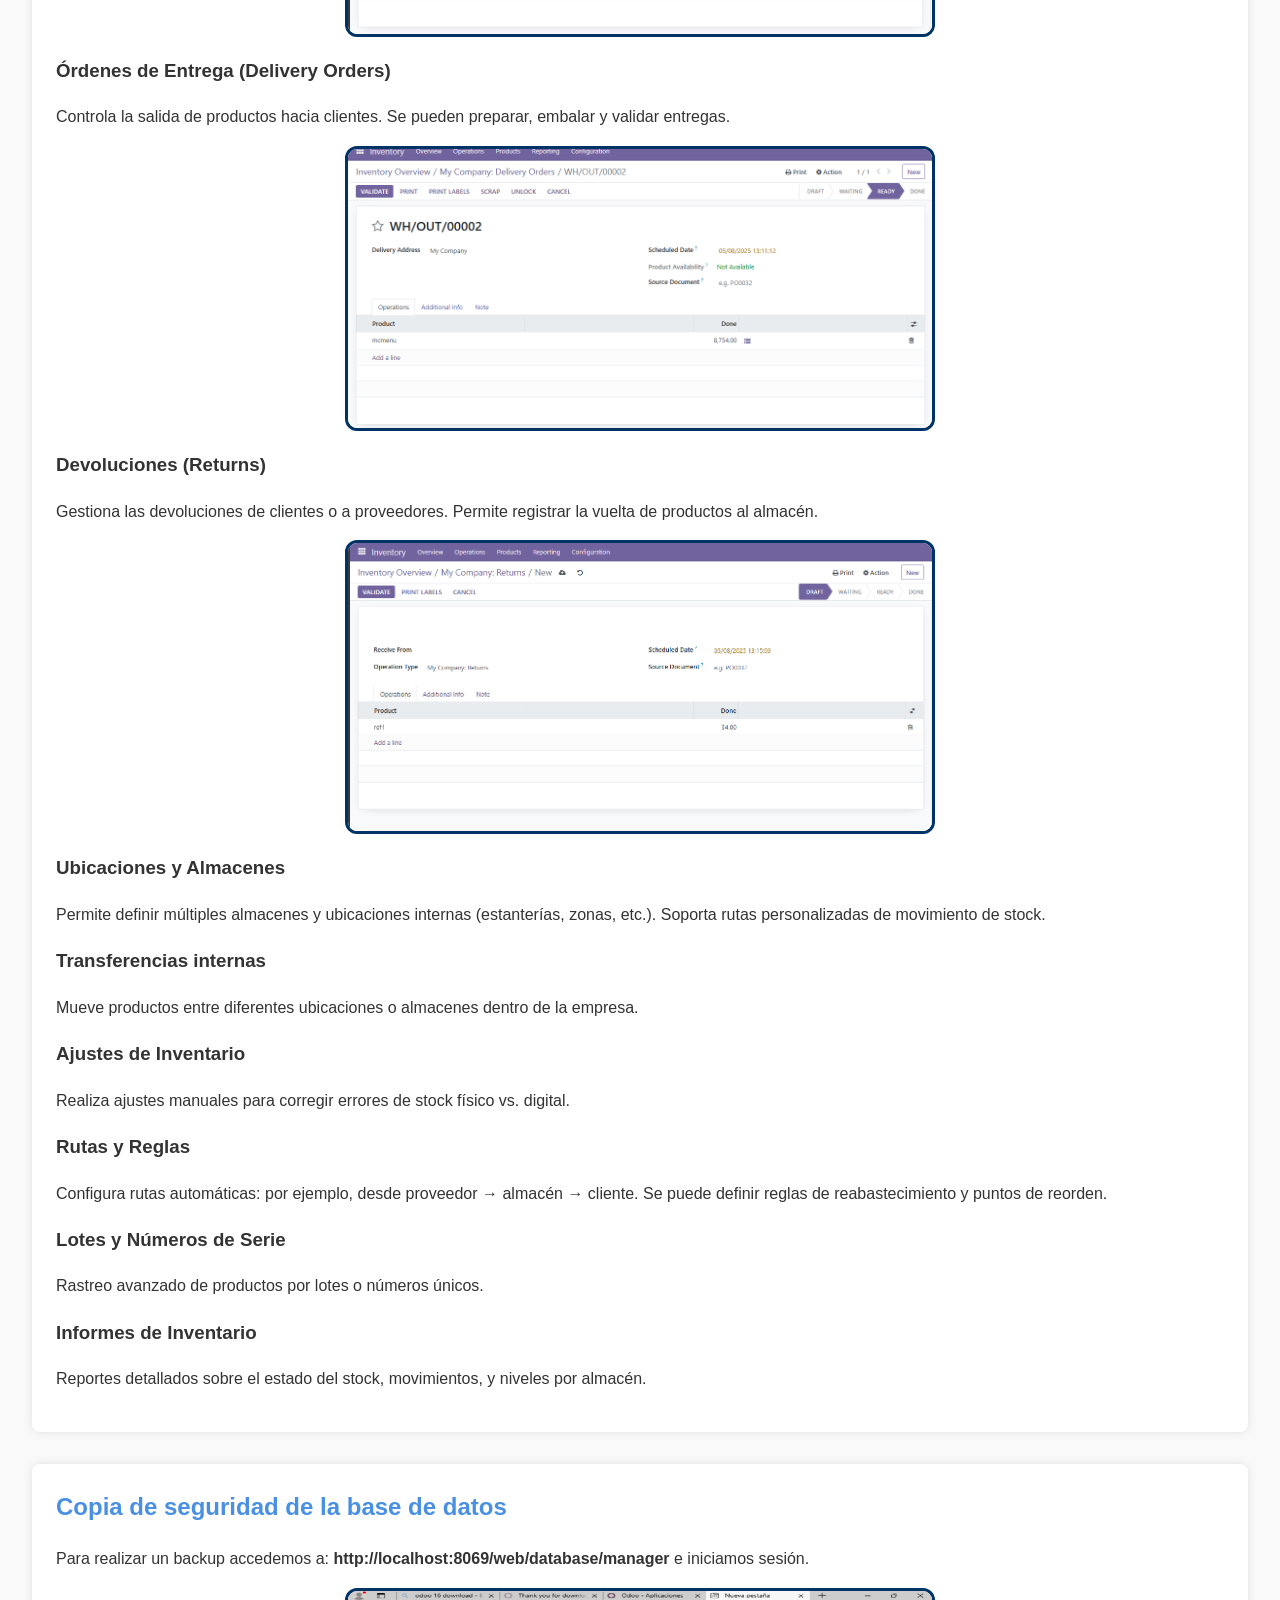
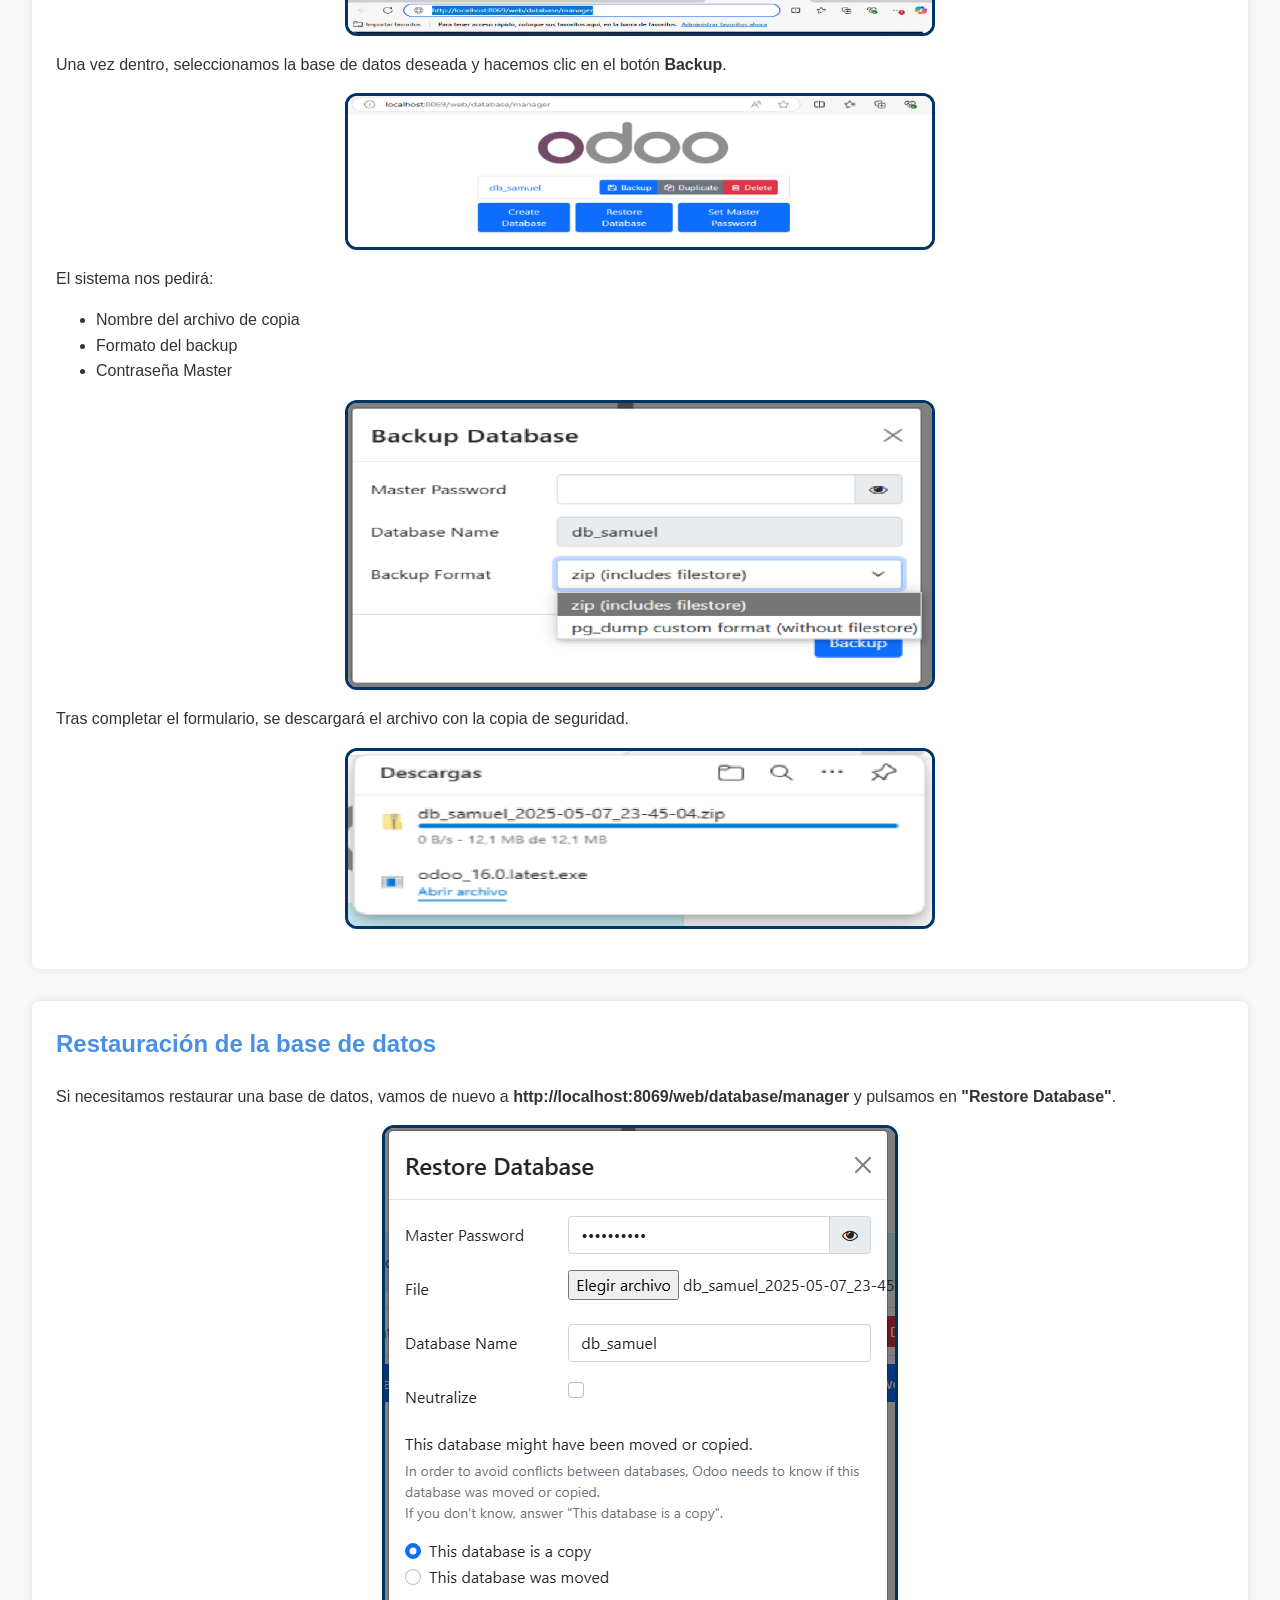
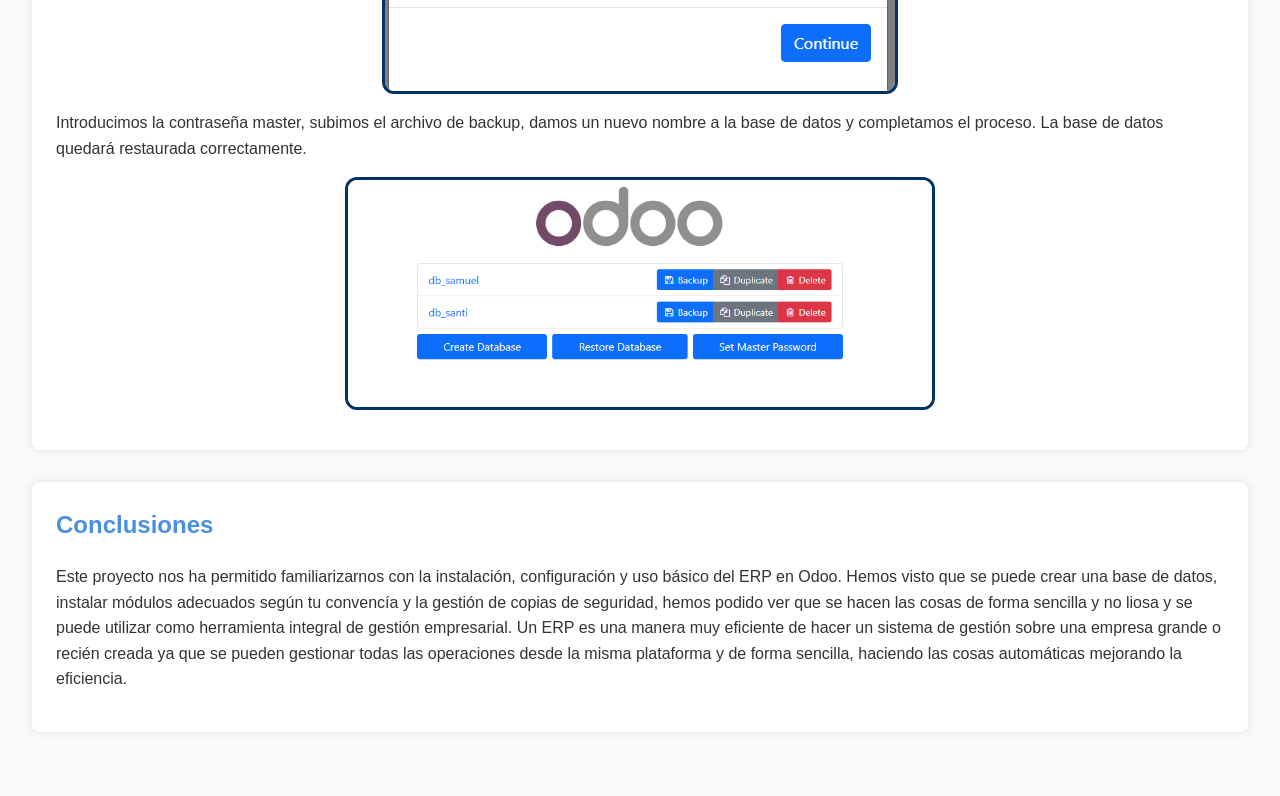
==== commit 6714628b: "web acabada con las conclusiones" ====
--- a/index.html
+++ b/index.html
@@ -129,7 +129,7 @@
   <section>
     <h2>Conclusiones</h2>
     <p>
-      
+      Este proyecto nos ha permitido familiarizarnos con la instalación, configuración y uso básico del ERP en  Odoo. Hemos visto que se puede crear una base de datos, instalar módulos adecuados según tu convencía y la gestión de copias de seguridad, hemos podido ver que se hacen las cosas de forma sencilla y no liosa y se puede utilizar como herramienta integral de gestión empresarial. Un ERP es una manera muy eficiente de hacer un sistema de gestión sobre una empresa grande o recién creada ya que se pueden gestionar todas las operaciones desde la misma plataforma y de forma sencilla, haciendo las cosas automáticas mejorando la eficiencia.
     </p>
   </section>
 </body>
